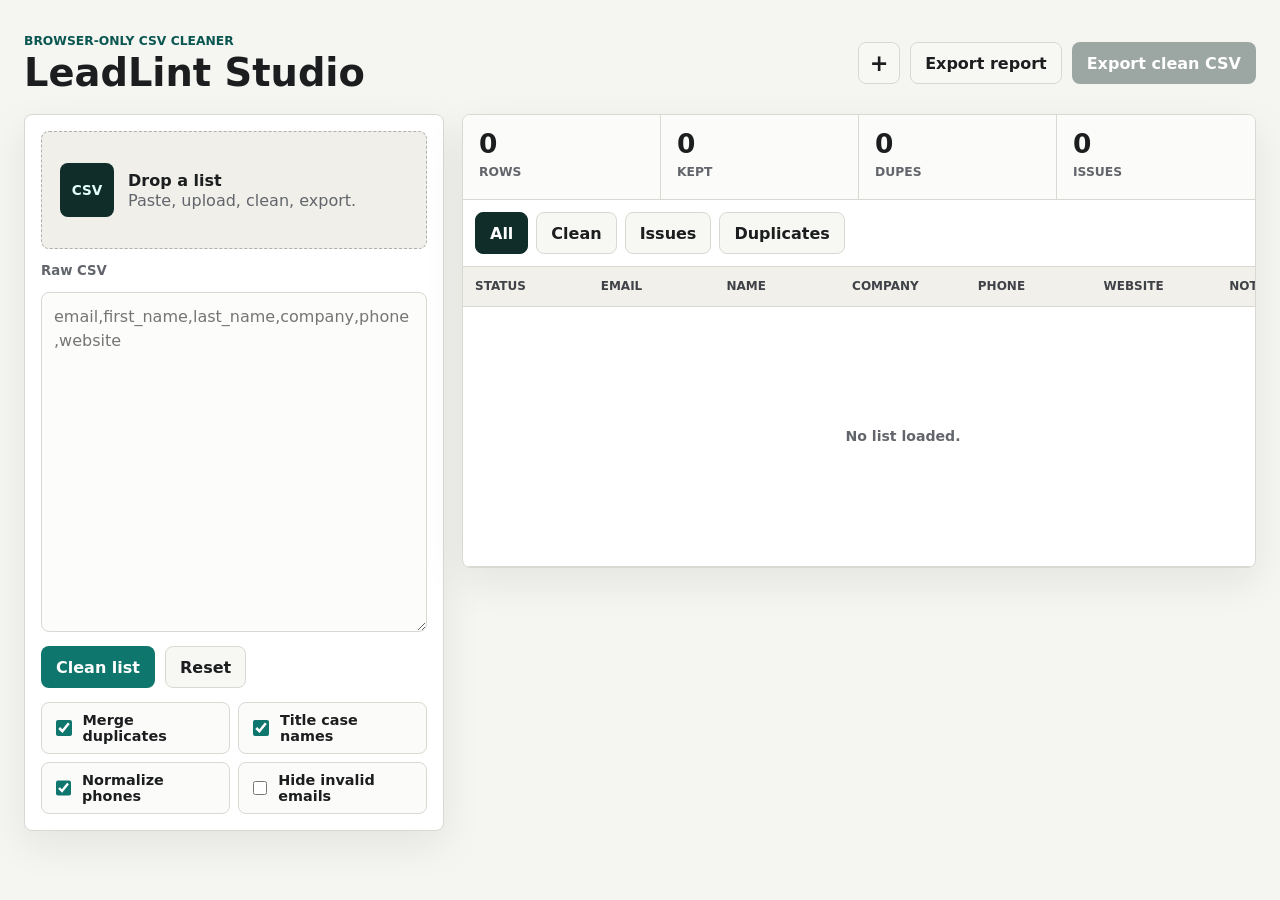
==== app.html @ 5fd6f4fb "Publish LeadLint Studio site" ====
<!doctype html>
<html lang="en">
  <head>
    <meta charset="utf-8">
    <meta name="viewport" content="width=device-width, initial-scale=1">
    <title>LeadLint Studio</title>
    <link rel="stylesheet" href="styles.css">
  </head>
  <body>
    <div class="app-shell">
      <header class="topbar">
        <div>
          <p class="eyebrow">Browser-only CSV cleaner</p>
          <h1>LeadLint Studio</h1>
        </div>
        <div class="topbar-actions">
          <button class="icon-button" id="sampleButton" type="button" title="Load sample data" aria-label="Load sample data">
            <span aria-hidden="true">+</span>
          </button>
          <button class="ghost-button" id="reportButton" type="button" disabled>Export report</button>
          <button class="primary-button" id="exportButton" type="button" disabled>Export clean CSV</button>
        </div>
      </header>

      <main class="workspace">
        <section class="input-panel" aria-label="CSV input">
          <div class="dropzone" id="dropzone">
            <input id="fileInput" type="file" accept=".csv,text/csv">
            <div class="dropzone-body">
              <span class="drop-icon" aria-hidden="true">CSV</span>
              <div>
                <h2>Drop a list</h2>
                <p>Paste, upload, clean, export.</p>
              </div>
            </div>
          </div>

          <label class="field-label" for="csvInput">Raw CSV</label>
          <textarea id="csvInput" spellcheck="false" placeholder="email,first_name,last_name,company,phone,website"></textarea>

          <div class="control-row">
            <button class="primary-button" id="cleanButton" type="button">Clean list</button>
            <button class="ghost-button" id="resetButton" type="button">Reset</button>
          </div>

          <div class="options-grid" aria-label="Cleaning options">
            <label class="check-control">
              <input id="mergeDuplicates" type="checkbox" checked>
              <span>Merge duplicates</span>
            </label>
            <label class="check-control">
              <input id="titleCaseNames" type="checkbox" checked>
              <span>Title case names</span>
            </label>
            <label class="check-control">
              <input id="normalizePhones" type="checkbox" checked>
              <span>Normalize phones</span>
            </label>
            <label class="check-control">
              <input id="dropInvalidEmail" type="checkbox">
              <span>Hide invalid emails</span>
            </label>
          </div>
        </section>

        <section class="results-panel" aria-label="Cleaned results">
          <div class="metrics-grid">
            <div class="metric">
              <span class="metric-value" id="rowsMetric">0</span>
              <span class="metric-label">Rows</span>
            </div>
            <div class="metric">
              <span class="metric-value" id="keptMetric">0</span>
              <span class="metric-label">Kept</span>
            </div>
            <div class="metric">
              <span class="metric-value" id="duplicateMetric">0</span>
              <span class="metric-label">Dupes</span>
            </div>
            <div class="metric">
              <span class="metric-value" id="issueMetric">0</span>
              <span class="metric-label">Issues</span>
            </div>
          </div>

          <div class="filter-bar" role="tablist" aria-label="Result filters">
            <button class="filter-button active" type="button" data-filter="all">All</button>
            <button class="filter-button" type="button" data-filter="clean">Clean</button>
            <button class="filter-button" type="button" data-filter="issues">Issues</button>
            <button class="filter-button" type="button" data-filter="duplicates">Duplicates</button>
          </div>

          <div class="table-wrap">
            <table>
              <thead>
                <tr>
                  <th>Status</th>
                  <th>Email</th>
                  <th>Name</th>
                  <th>Company</th>
                  <th>Phone</th>
                  <th>Website</th>
                  <th>Notes</th>
                </tr>
              </thead>
              <tbody id="resultsBody">
                <tr class="empty-row">
                  <td colspan="7">No list loaded.</td>
                </tr>
              </tbody>
            </table>
          </div>
        </section>
      </main>
    </div>

    <script src="src/core.js"></script>
    <script src="src/app.js"></script>
  </body>
</html>
---- styles.css ----
:root {
  color-scheme: light;
  --bg: #f5f5f2;
  --surface: #ffffff;
  --surface-strong: #f0efea;
  --ink: #1c1d1f;
  --muted: #62656b;
  --line: #d9d8d2;
  --accent: #0f766e;
  --accent-dark: #0a5751;
  --warn: #a65f00;
  --danger: #b42318;
  --good: #237a3b;
  --shadow: 0 14px 40px rgba(28, 29, 31, 0.08);
}

* {
  box-sizing: border-box;
}

body {
  margin: 0;
  min-width: 320px;
  min-height: 100vh;
  background: var(--bg);
  color: var(--ink);
  font-family: Inter, ui-sans-serif, system-ui, -apple-system, BlinkMacSystemFont, "Segoe UI", sans-serif;
}

button,
textarea,
input {
  font: inherit;
}

button {
  cursor: pointer;
}

.app-shell {
  width: min(1440px, 100%);
  min-height: 100vh;
  margin: 0 auto;
  padding: 24px;
}

.topbar {
  display: flex;
  align-items: center;
  justify-content: space-between;
  gap: 16px;
  padding: 10px 0 22px;
}

.eyebrow {
  margin: 0 0 6px;
  color: var(--accent-dark);
  font-size: 0.77rem;
  font-weight: 800;
  letter-spacing: 0;
  text-transform: uppercase;
}

h1,
h2 {
  margin: 0;
  letter-spacing: 0;
}

h1 {
  font-size: clamp(1.9rem, 3vw, 3.2rem);
  line-height: 1;
}

h2 {
  font-size: 1rem;
  line-height: 1.2;
}

p {
  margin: 0;
}

.topbar-actions,
.control-row {
  display: flex;
  align-items: center;
  gap: 10px;
  flex-wrap: wrap;
}

.workspace {
  display: grid;
  grid-template-columns: minmax(320px, 420px) minmax(0, 1fr);
  gap: 18px;
  align-items: start;
}

.input-panel,
.results-panel {
  background: var(--surface);
  border: 1px solid var(--line);
  border-radius: 8px;
  box-shadow: var(--shadow);
}

.input-panel {
  display: grid;
  gap: 14px;
  padding: 16px;
}

.results-panel {
  min-width: 0;
  overflow: hidden;
}

.dropzone {
  position: relative;
  min-height: 116px;
  border: 1px dashed #aeb1aa;
  border-radius: 8px;
  background: var(--surface-strong);
  transition: border-color 160ms ease, background 160ms ease;
}

.dropzone.dragging {
  border-color: var(--accent);
  background: #e4f4f1;
}

.dropzone input {
  position: absolute;
  inset: 0;
  opacity: 0;
  cursor: pointer;
}

.dropzone-body {
  display: flex;
  align-items: center;
  gap: 14px;
  height: 100%;
  min-height: 116px;
  padding: 18px;
  pointer-events: none;
}

.drop-icon {
  display: grid;
  place-items: center;
  width: 54px;
  height: 54px;
  flex: 0 0 54px;
  border-radius: 8px;
  background: #102d2a;
  color: #e5fffa;
  font-size: 0.85rem;
  font-weight: 900;
}

.dropzone p,
.field-label,
.metric-label,
.empty-row td {
  color: var(--muted);
}

.field-label {
  font-size: 0.83rem;
  font-weight: 800;
}

textarea {
  width: 100%;
  min-height: 340px;
  resize: vertical;
  padding: 12px;
  border: 1px solid var(--line);
  border-radius: 8px;
  color: var(--ink);
  background: #fcfcfa;
  line-height: 1.45;
  outline: none;
}

textarea:focus {
  border-color: var(--accent);
  box-shadow: 0 0 0 3px rgba(15, 118, 110, 0.12);
}

.primary-button,
.ghost-button,
.icon-button,
.filter-button {
  border: 1px solid transparent;
  border-radius: 8px;
  min-height: 42px;
  padding: 0 14px;
  font-weight: 800;
}

.primary-button {
  background: var(--accent);
  color: white;
}

.primary-button:hover {
  background: var(--accent-dark);
}

.primary-button:disabled {
  cursor: not-allowed;
  background: #9ca6a3;
}

.ghost-button,
.filter-button {
  background: #f7f7f4;
  border-color: var(--line);
  color: var(--ink);
}

.ghost-button:hover,
.filter-button:hover {
  background: #eeeeea;
}

.icon-button {
  display: grid;
  place-items: center;
  width: 42px;
  padding: 0;
  background: #f7f7f4;
  border-color: var(--line);
  color: var(--ink);
  font-size: 1.4rem;
}

.options-grid {
  display: grid;
  grid-template-columns: repeat(2, minmax(0, 1fr));
  gap: 8px;
}

.check-control {
  display: flex;
  align-items: center;
  min-height: 42px;
  gap: 8px;
  padding: 9px 10px;
  border: 1px solid var(--line);
  border-radius: 8px;
  background: #fbfbf9;
  color: var(--ink);
  font-size: 0.9rem;
  font-weight: 700;
}

.check-control input {
  width: 16px;
  height: 16px;
  accent-color: var(--accent);
}

.metrics-grid {
  display: grid;
  grid-template-columns: repeat(4, minmax(0, 1fr));
  border-bottom: 1px solid var(--line);
  background: #fbfbf9;
}

.metric {
  display: grid;
  gap: 2px;
  min-height: 84px;
  padding: 16px;
  border-right: 1px solid var(--line);
}

.metric:last-child {
  border-right: 0;
}

.metric-value {
  font-size: 1.65rem;
  font-weight: 900;
  line-height: 1;
}

.metric-label {
  font-size: 0.77rem;
  font-weight: 800;
  text-transform: uppercase;
}

.filter-bar {
  display: flex;
  gap: 8px;
  padding: 12px;
  border-bottom: 1px solid var(--line);
  overflow-x: auto;
}

.filter-button {
  white-space: nowrap;
}

.filter-button.active {
  background: #102d2a;
  border-color: #102d2a;
  color: #ffffff;
}

.table-wrap {
  width: 100%;
  max-height: calc(100vh - 244px);
  overflow: auto;
}

table {
  width: 100%;
  min-width: 880px;
  border-collapse: collapse;
  table-layout: fixed;
}

th,
td {
  padding: 11px 12px;
  border-bottom: 1px solid var(--line);
  text-align: left;
  vertical-align: top;
  font-size: 0.88rem;
  line-height: 1.35;
  overflow-wrap: anywhere;
}

th {
  position: sticky;
  top: 0;
  z-index: 1;
  background: #f1f0eb;
  color: #3f4247;
  font-size: 0.75rem;
  font-weight: 900;
  text-transform: uppercase;
}

.status-pill {
  display: inline-flex;
  align-items: center;
  justify-content: center;
  min-height: 26px;
  min-width: 74px;
  padding: 3px 8px;
  border-radius: 999px;
  font-size: 0.74rem;
  font-weight: 900;
}

.status-clean {
  background: #e6f4e9;
  color: var(--good);
}

.status-issue {
  background: #fff2d8;
  color: var(--warn);
}

.status-duplicate {
  background: #fde7e4;
  color: var(--danger);
}

.empty-row td {
  height: 260px;
  text-align: center;
  vertical-align: middle;
  font-weight: 800;
}

@media (max-width: 980px) {
  .app-shell {
    padding: 16px;
  }

  .workspace {
    grid-template-columns: 1fr;
  }

  .table-wrap {
    max-height: none;
  }
}

@media (max-width: 620px) {
  .topbar {
    align-items: flex-start;
    flex-direction: column;
  }

  .topbar-actions,
  .control-row {
    width: 100%;
  }

  .primary-button,
  .ghost-button {
    flex: 1 1 140px;
  }

  .options-grid,
  .metrics-grid {
    grid-template-columns: repeat(2, minmax(0, 1fr));
  }

  .metric:nth-child(2) {
    border-right: 0;
  }

  .metric:nth-child(1),
  .metric:nth-child(2) {
    border-bottom: 1px solid var(--line);
  }

  textarea {
    min-height: 260px;
  }
}
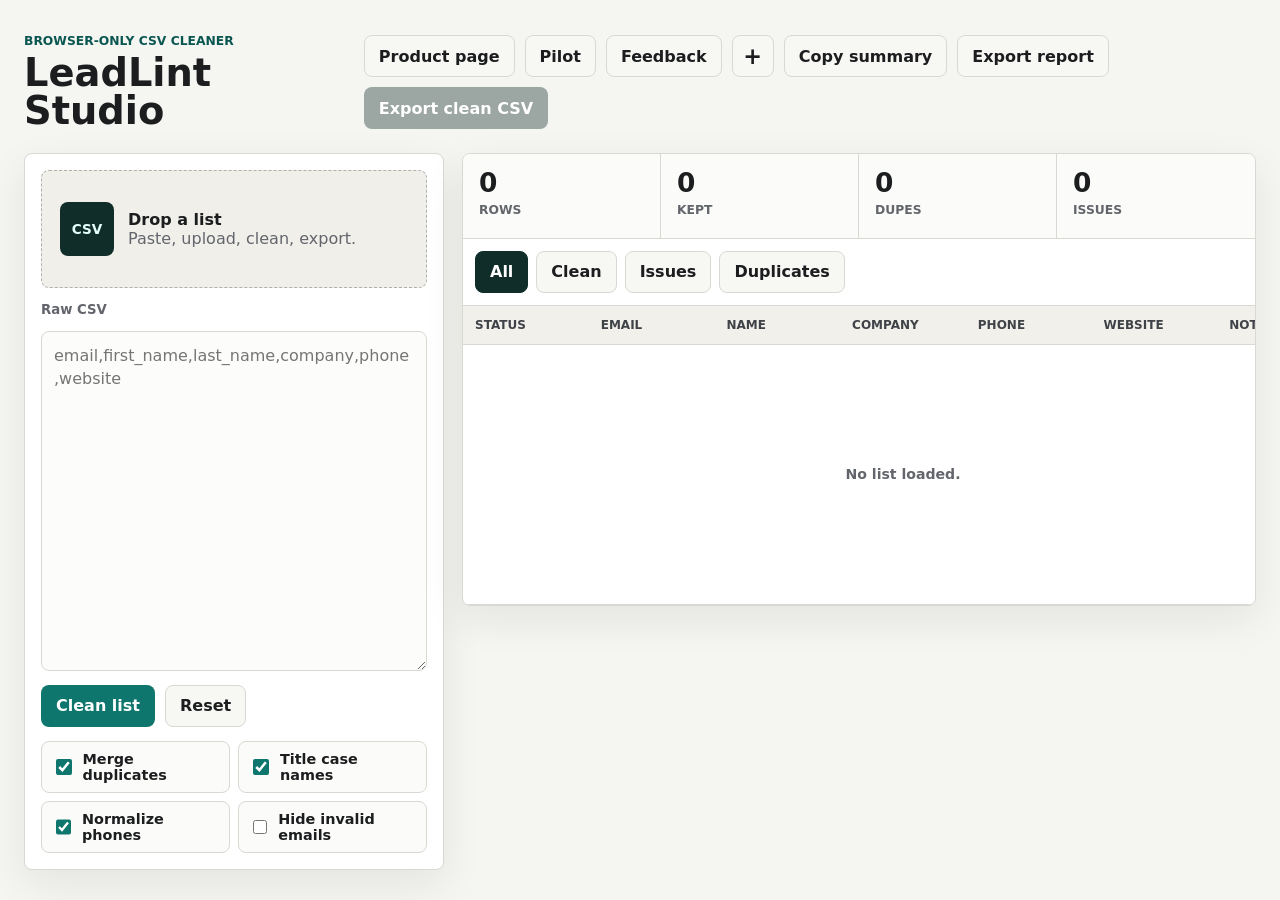
==== commit cd39be79: "Add pilot intake and safe summary export" ====
--- a/app.html
+++ b/app.html
@@ -14,9 +14,13 @@
           <h1>LeadLint Studio</h1>
         </div>
         <div class="topbar-actions">
+          <a class="topbar-link" href="product-page.html">Product page</a>
+          <a class="topbar-link" href="pilot.html">Pilot</a>
+          <a class="topbar-link" href="https://github.com/cloriselvis/cloriselvis.github.io/issues/new?template=feedback.yml&title=Feedback%3A%20LeadLint%20Studio" target="_blank" rel="noopener">Feedback</a>
           <button class="icon-button" id="sampleButton" type="button" title="Load sample data" aria-label="Load sample data">
             <span aria-hidden="true">+</span>
           </button>
+          <button class="ghost-button" id="summaryButton" type="button" disabled>Copy summary</button>
           <button class="ghost-button" id="reportButton" type="button" disabled>Export report</button>
           <button class="primary-button" id="exportButton" type="button" disabled>Export clean CSV</button>
         </div>
--- a/styles.css
+++ b/styles.css
@@ -52,6 +52,24 @@
   padding: 10px 0 22px;
 }
 
+.topbar-link {
+  display: inline-flex;
+  align-items: center;
+  justify-content: center;
+  min-height: 42px;
+  padding: 0 14px;
+  border-radius: 8px;
+  background: #f7f7f4;
+  border: 1px solid var(--line);
+  color: var(--ink);
+  font-weight: 800;
+  text-decoration: none;
+}
+
+.topbar-link:hover {
+  background: #eeeeea;
+}
+
 .eyebrow {
   margin: 0 0 6px;
   color: var(--accent-dark);
